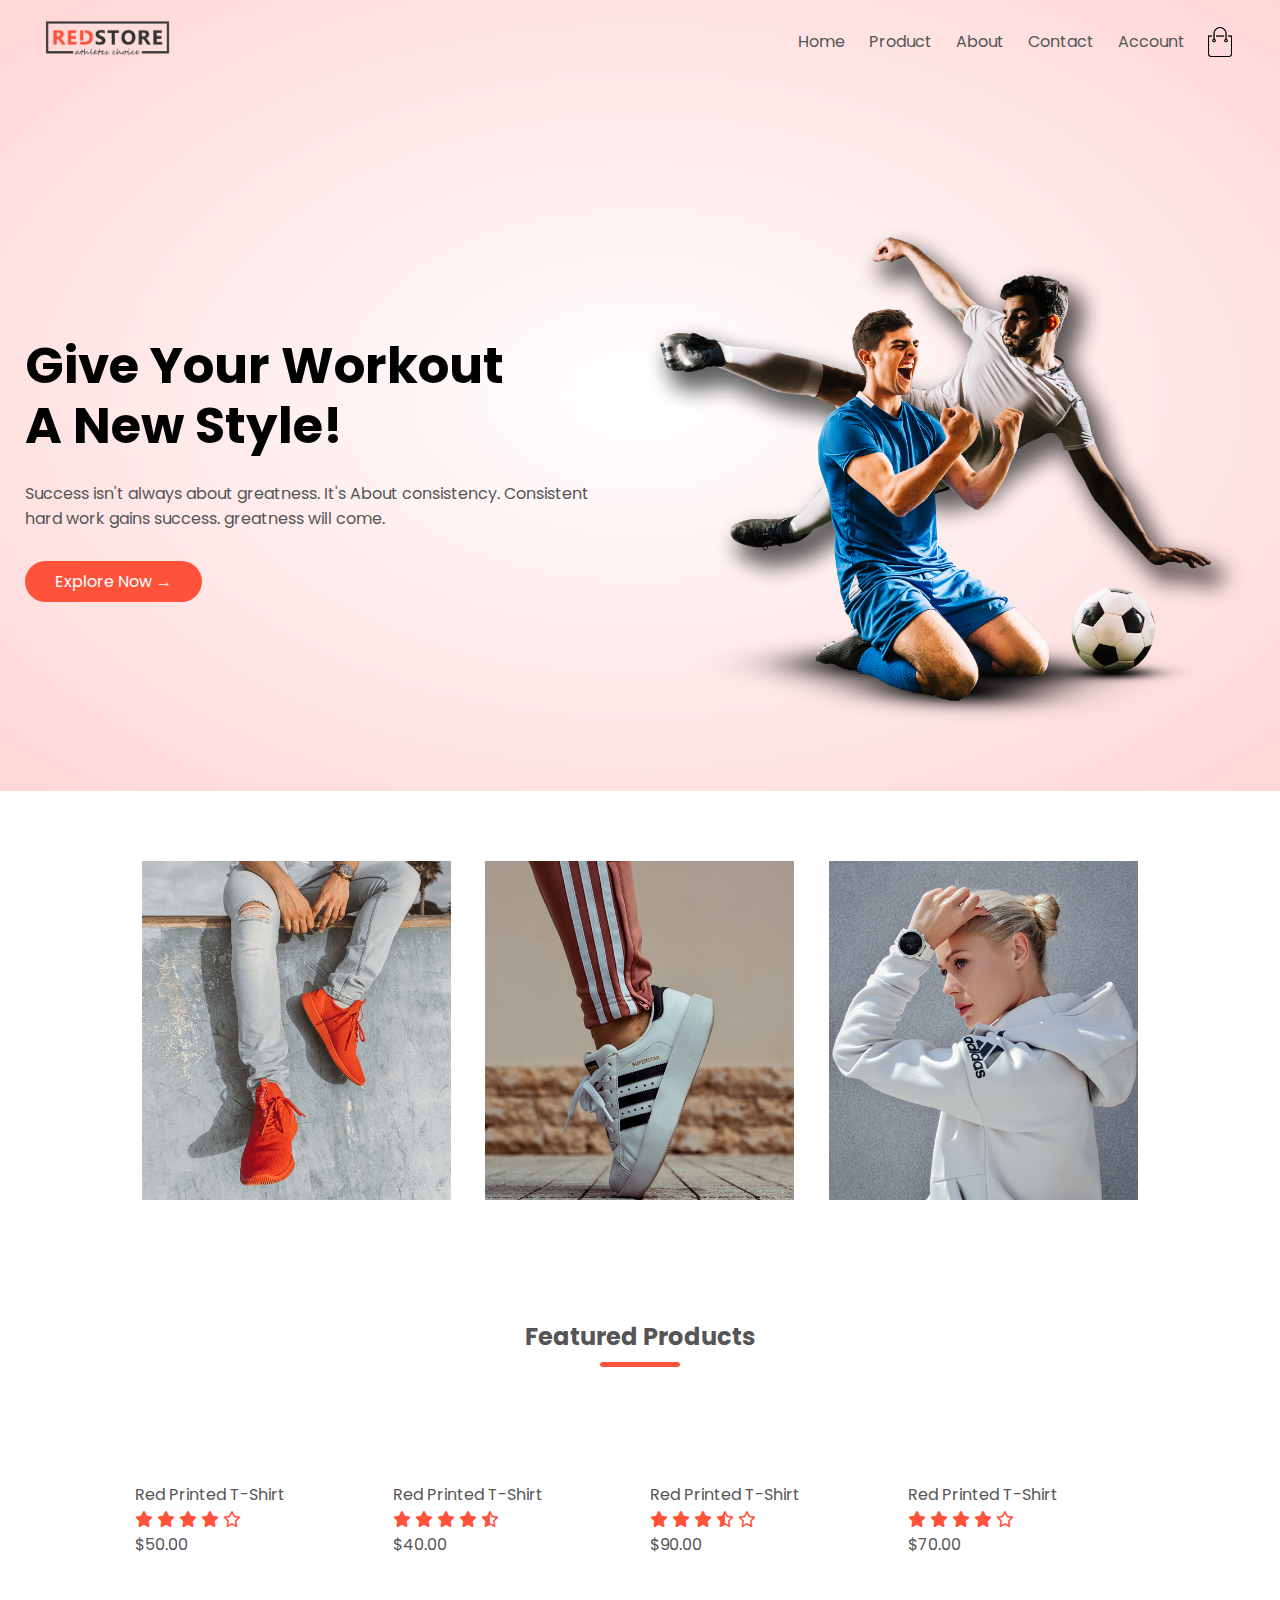
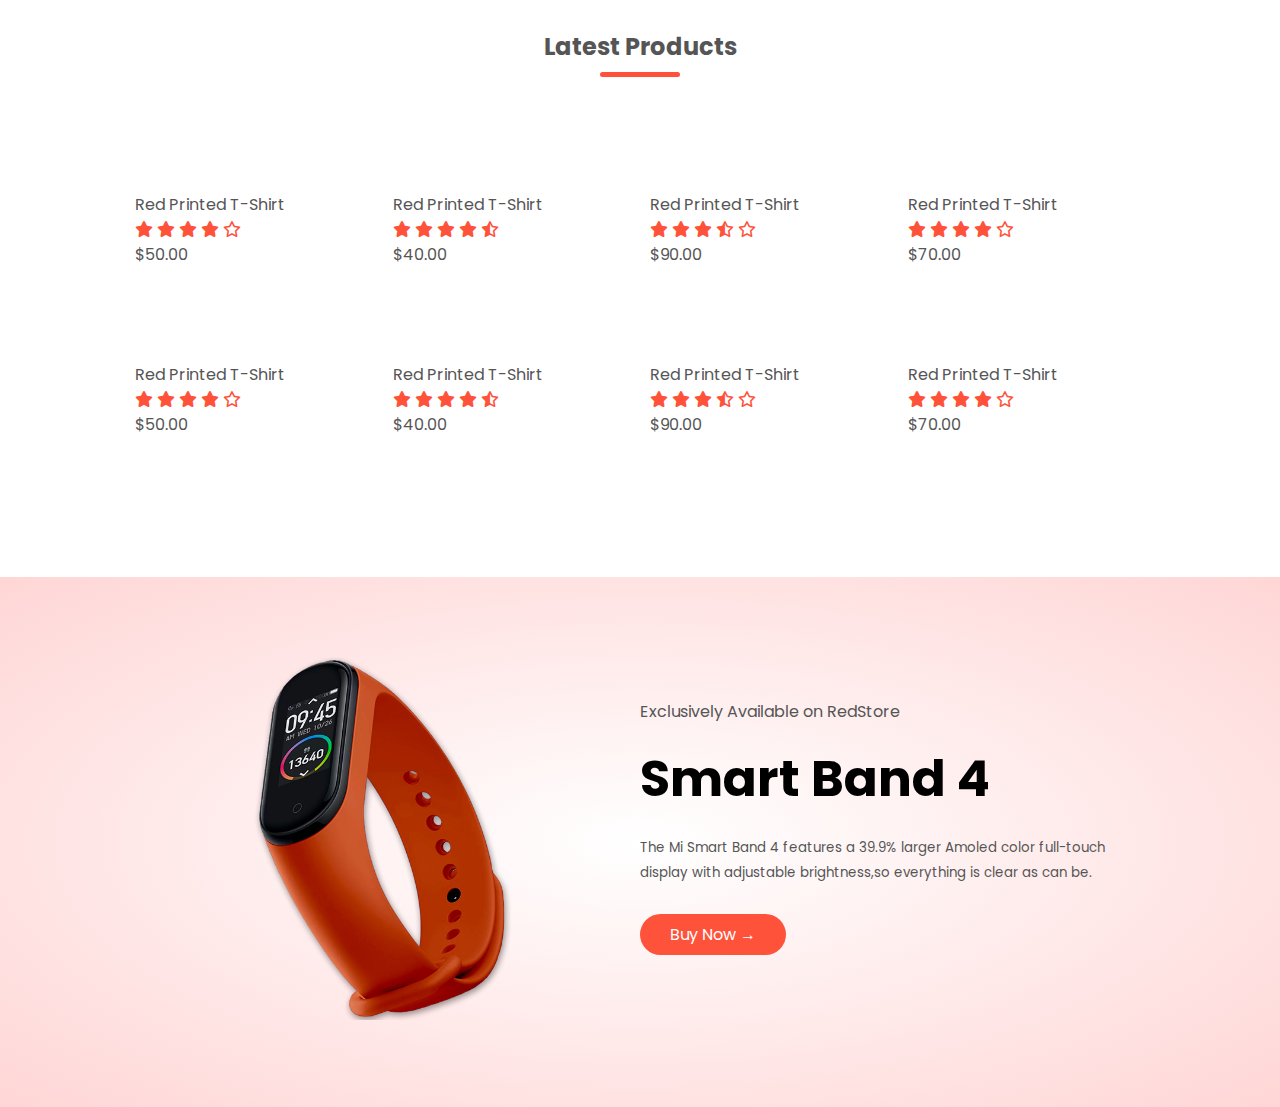
==== index.html @ 695eed3b "intial" ====
<!DOCTYPE html>
<html lang="en" dir="ltr">

<head>
  <meta charset="utf-8">
  <title>RED Store | Ecommerce Website</title>
  <link rel="stylesheet" href="styles.css">
  <link rel="preconnect" href="https://fonts.googleapis.com">
  <link rel="preconnect" href="https://fonts.gstatic.com" crossorigin>
  <link href="https://fonts.googleapis.com/css2?family=Montserrat:wght@700&family=Poppins:wght@300;400;500;600;700&family=Ubuntu:wght@700&display=swap" rel="stylesheet">
  <link rel="stylesheet" href="css/all.css">

</head>

<body>
  <div class="header">


    <div class="container">
      <div class="navbar">
        <div class="logo">
          <img src="images/logo.png" width="125px">
        </div>
        <nav>
          <ul>
            <li><a href="">Home</a></li>
            <li><a href="">Product</a></li>
            <li><a href="">About</a></li>
            <li><a href="">Contact</a></li>
            <li><a href="">Account</a></li>
          </ul>
        </nav>
        <img src="images/cart.png" width="30px" height="30px">
      </div>
      <div class="row">
        <div class="col-2">
          <h1>Give Your Workout <br> A New Style!</h1>
          <p>Success isn't always about greatness. It's About
            consistency. Consistent <br> hard work gains success. greatness
            will come.</p>
          <a href="" class="btn">Explore Now &#8594;</a>
        </div>
        <div class="col-2">
          <img src="images/image1.png" alt="image">
        </div>

      </div>
    </div>
  </div>

  <!---featured categories ---->
  <div class="categories">
    <div class="small-container">
      <div class="row">
        <div class="col-3">
          <img src="images/category-1.jpg" alt="">
        </div>
        <div class="col-3">
          <img src="images/category-2.jpg" alt="">
        </div>
        <div class="col-3">
          <img src="images/category-3.jpg" alt="">
        </div>
      </div>
    </div>
  </div>

  <!----featured Product-------->
  <div class="small-container">
    <h2 class="title">Featured Products</h2>
    <div class="row">
      <div class="col-4">
        <img src="images/Product-1.jpg" alt="">
        <h4>Red Printed T-Shirt</h4>
        <div class="rating">
          <i class="fa fa-star"></i>
          <i class="fa fa-star"></i>
          <i class="fa fa-star"></i>
          <i class="fa fa-star"></i>
          <i class="fa fa-regular fa-star"></i>
        </div>
        <p>$50.00</p>
      </div>
      <div class="col-4">
        <img src="images/Product-2.jpg" alt="">
        <h4>Red Printed T-Shirt</h4>
        <div class="rating">
          <i class="fa fa-star"></i>
          <i class="fa fa-star"></i>
          <i class="fa fa-star"></i>
          <i class="fa fa-star"></i>
          <i class="fa fa-regular fa-star-half-stroke"></i>
        </div>
        <p>$40.00</p>
      </div>
      <div class="col-4">
        <img src="images/Product-3.jpg" alt="">
        <h4>Red Printed T-Shirt</h4>
        <div class="rating">
          <i class="fa fa-star"></i>
          <i class="fa fa-star"></i>
          <i class="fa fa-star"></i>
          <i class="fa fa-regular fa-star-half-stroke"></i>
          <i class="fa fa-regular fa-star"></i>
        </div>
        <p>$90.00</p>
      </div>
      <div class="col-4">
        <img src="images/Product-4.jpg" alt="">
        <h4>Red Printed T-Shirt</h4>
        <div class="rating">
          <i class="fa fa-star"></i>
          <i class="fa fa-star"></i>
          <i class="fa fa-star"></i>
          <i class="fa fa-star"></i>
          <i class="fa fa-regular fa-star"></i>
        </div>
        <p>$70.00</p>
      </div>
    </div>

    <!--latest_product-->
      <h2 class="title">Latest Products</h2>
      <div class="row">
        <div class="col-4">
          <img src="images/Product-5.jpg" alt="">
          <h4>Red Printed T-Shirt</h4>
          <div class="rating">
            <i class="fa fa-star"></i>
            <i class="fa fa-star"></i>
            <i class="fa fa-star"></i>
            <i class="fa fa-star"></i>
            <i class="fa fa-regular fa-star"></i>
          </div>
          <p>$50.00</p>
        </div>
        <div class="col-4">
          <img src="images/Product-6.jpg" alt="">
          <h4>Red Printed T-Shirt</h4>
          <div class="rating">
            <i class="fa fa-star"></i>
            <i class="fa fa-star"></i>
            <i class="fa fa-star"></i>
            <i class="fa fa-star"></i>
            <i class="fa fa-regular fa-star-half-stroke"></i>
          </div>
          <p>$40.00</p>
        </div>
        <div class="col-4">
          <img src="images/Product-7.jpg" alt="">
          <h4>Red Printed T-Shirt</h4>
          <div class="rating">
            <i class="fa fa-star"></i>
            <i class="fa fa-star"></i>
            <i class="fa fa-star"></i>
            <i class="fa fa-regular fa-star-half-stroke"></i>
            <i class="fa fa-regular fa-star"></i>
          </div>
          <p>$90.00</p>
        </div>
        <div class="col-4">
          <img src="images/Product-8.jpg" alt="">
          <h4>Red Printed T-Shirt</h4>
          <div class="rating">
            <i class="fa fa-star"></i>
            <i class="fa fa-star"></i>
            <i class="fa fa-star"></i>
            <i class="fa fa-star"></i>
            <i class="fa fa-regular fa-star"></i>
          </div>
          <p>$70.00</p>
        </div>
      </div>
      <div class="row">
        <div class="col-4">
          <img src="images/Product-9.jpg" alt="">
          <h4>Red Printed T-Shirt</h4>
          <div class="rating">
            <i class="fa fa-star"></i>
            <i class="fa fa-star"></i>
            <i class="fa fa-star"></i>
            <i class="fa fa-star"></i>
            <i class="fa fa-regular fa-star"></i>
          </div>
          <p>$50.00</p>
        </div>
        <div class="col-4">
          <img src="images/Product-10.jpg" alt="">
          <h4>Red Printed T-Shirt</h4>
          <div class="rating">
            <i class="fa fa-star"></i>
            <i class="fa fa-star"></i>
            <i class="fa fa-star"></i>
            <i class="fa fa-star"></i>
            <i class="fa fa-regular fa-star-half-stroke"></i>
          </div>
          <p>$40.00</p>
        </div>
        <div class="col-4">
          <img src="images/Product-11.jpg" alt="">
          <h4>Red Printed T-Shirt</h4>
          <div class="rating">
            <i class="fa fa-star"></i>
            <i class="fa fa-star"></i>
            <i class="fa fa-star"></i>
            <i class="fa fa-regular fa-star-half-stroke"></i>
            <i class="fa fa-regular fa-star"></i>
          </div>
          <p>$90.00</p>
        </div>
        <div class="col-4">
          <img src="images/Product-12.jpg" alt="">
          <h4>Red Printed T-Shirt</h4>
          <div class="rating">
            <i class="fa fa-star"></i>
            <i class="fa fa-star"></i>
            <i class="fa fa-star"></i>
            <i class="fa fa-star"></i>
            <i class="fa fa-regular fa-star"></i>
          </div>
          <p>$70.00</p>
        </div>
      </div>
  </div>

  <!---offer---->

  <div class="offer">
    <div class="small-container">
      <div class="row">
        <div class="col-2">
          <img src="images/exclusive.png" class="offer-img">
        </div>
        <div class="col-2">
          <p>Exclusively Available on RedStore</p>
          <h1>Smart Band 4</h1>
          <small>The Mi Smart Band 4 features a 39.9% larger Amoled color
            full-touch display with adjustable brightness,so everything
          is clear as can be.</small>
          <a href="" class="btn">Buy Now &#8594;</a>
        </div>

      </div>
    </div>

  </div>
</body>

</html>
---- styles.css ----
*{
  margin: 0;
  padding: 0;
  box-sizing: border-box;
  <!-- this will be done for all the html element ie. by default -->
}
body{
font-family: 'Poppins', sans-serif;
}

.navbar{
  display: flex;
  align-items: center;
  padding: 20px;
}

nav{
  flex:1;
  text-align: right;

}
nav ul{
  display: inline-block;
  list-style-type: none; <!-- for no bullet point -->
}

nav ul li{
  display: inline-block;
  margin-right: 20px;
}

a{
  text-decoration: none;
  color: #555;
}

p{
  color: #555;
}
.container{
  max-width: 1300px;
  margin: auto;
  padding-left: 25px;
  padding-right: 25px;
}

.row{
  display: flex;
  align-items: center;
  flex-wrap: wrap;
  justify-content: space-around;
}

.col-2{
  flex-basis: 50%;
  min-width: 300px;
}

.col-2 img{
  max-width: 100%;
  padding: 50px 0;
}

.col-2 h1{
  font-size: 50px;
  line-height: 60px;
  margin: 25px 0;
}

.btn{
  display: inline-block;
  background: #ff523b;
  color: #fff;
  padding: 8px 30px;
  margin: 30px 0;
  border-radius: 30px;
  transition: 0.5s;
}

.btn:hover{
  background: #563434;
}
.header{
  background: radial-gradient(#fff,#ffd6d6);
}

.header .row{
  margin-top: 70px;
}

.categories{
  margin: 70px 0;
}
.col-3{
  flex-basis: 30%;
  min-width: 250px;
  margin-bottom: 30px;
}
.col-3 img{
  width: 100%;
}
.small-container{
  max-width: 1080px;
  margin: auto;
  padding-left: 25px;
  padding-right: 25px;
}
.col-4{
  flex-basis: 25%;
  padding: 10px;
  min-width: 200px;
  margin-bottom: 50px;
  transition: transform 0.5s;
}
.col-4 img{
  width: 100%;
}

.title{
  text-align: center;
  margin: 0 auto 80px;
  position: relative;
  line-height: 60px;
  color: #555;
}
.title::after{
  content: '';
  background: #ff523b;
  width: 80px;
  height: 5px;
  border-radius: 5px;
  position: absolute;
  bottom: 0;
  left: 50%;
  transform: translateX(-50%);
}
h4{
  color: #555;
  font-weight: normal;
}
.col 4 p{
  font-size: 14px;
}
.rating .fa{
  color: #ff523b;
}
.col-4:hover{
  transform: translateY(-5px);
}

.offer{
  background: radial-gradient(#fff,#ffd6d6);
  margin-top: 80px;
  padding: 30px 0;
}

.col-2 .offer-img{
  padding: 50px;
}
small{
  color:#555;
}
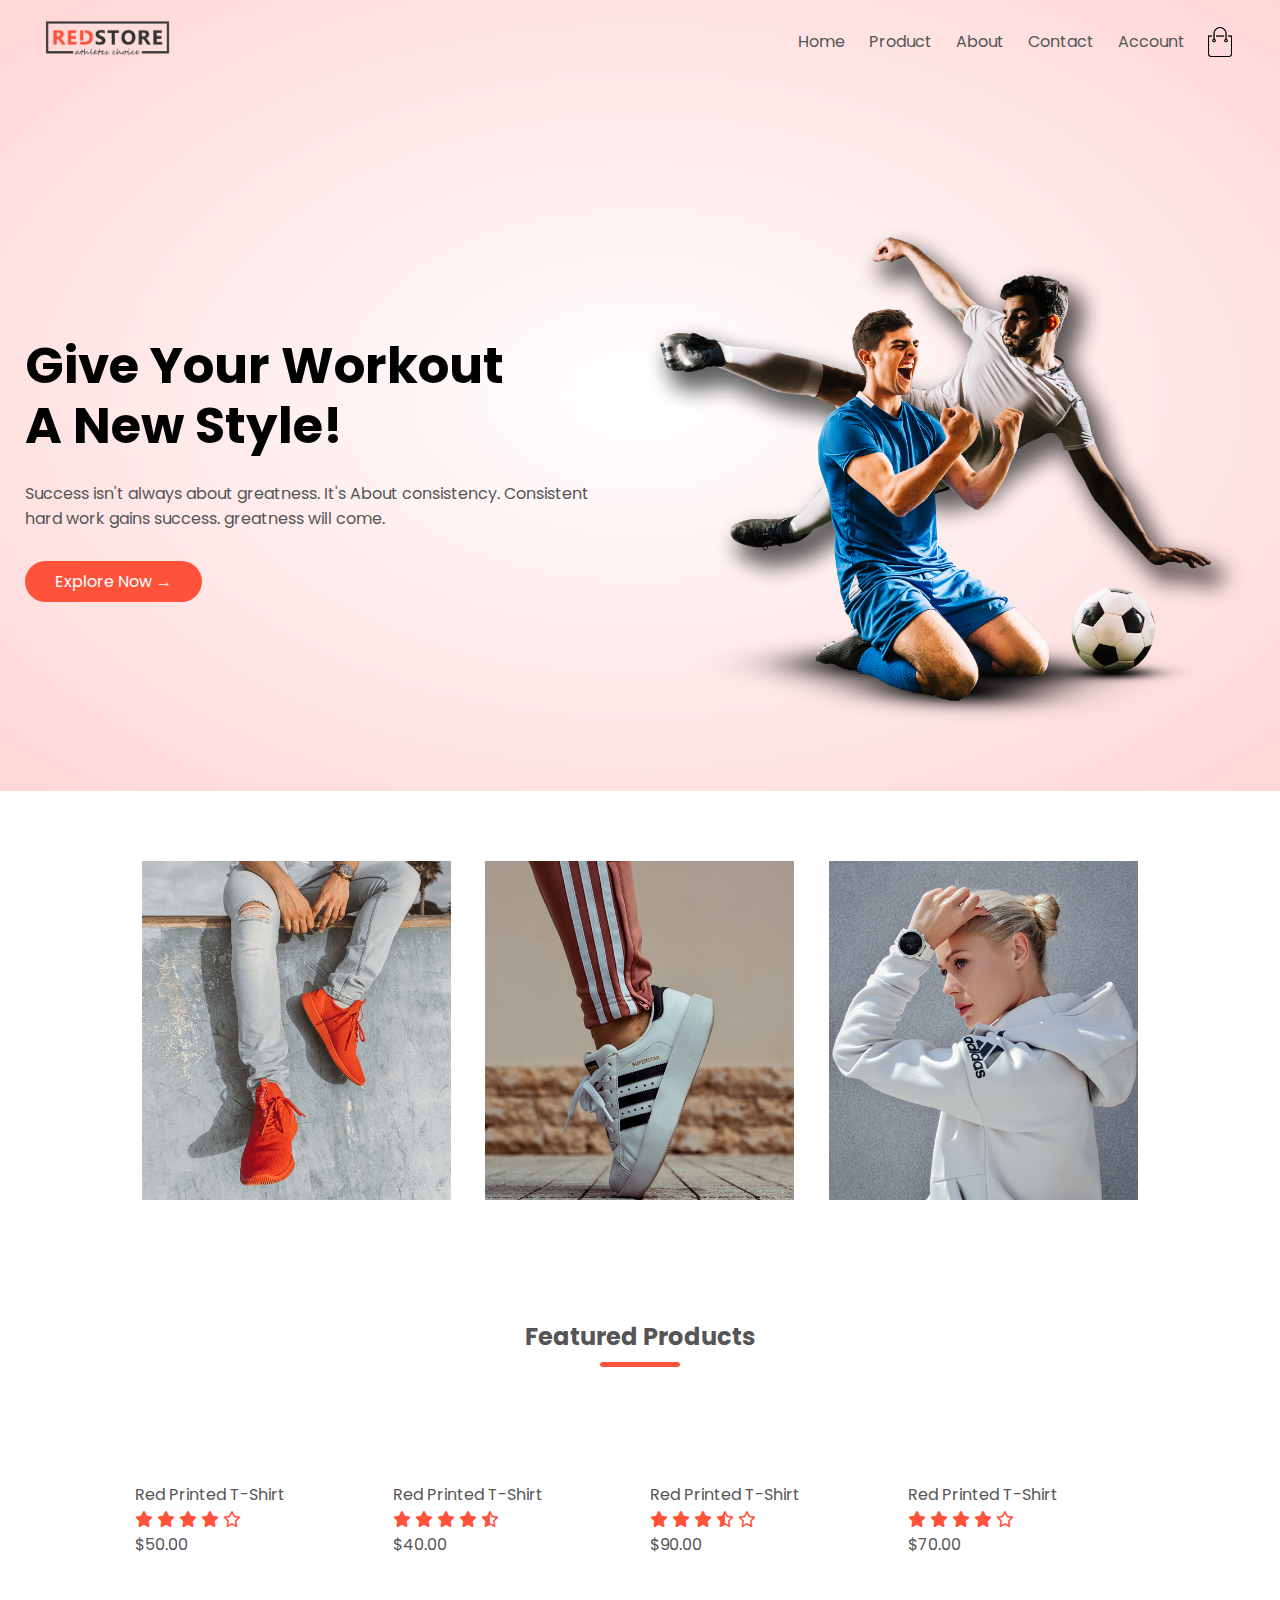
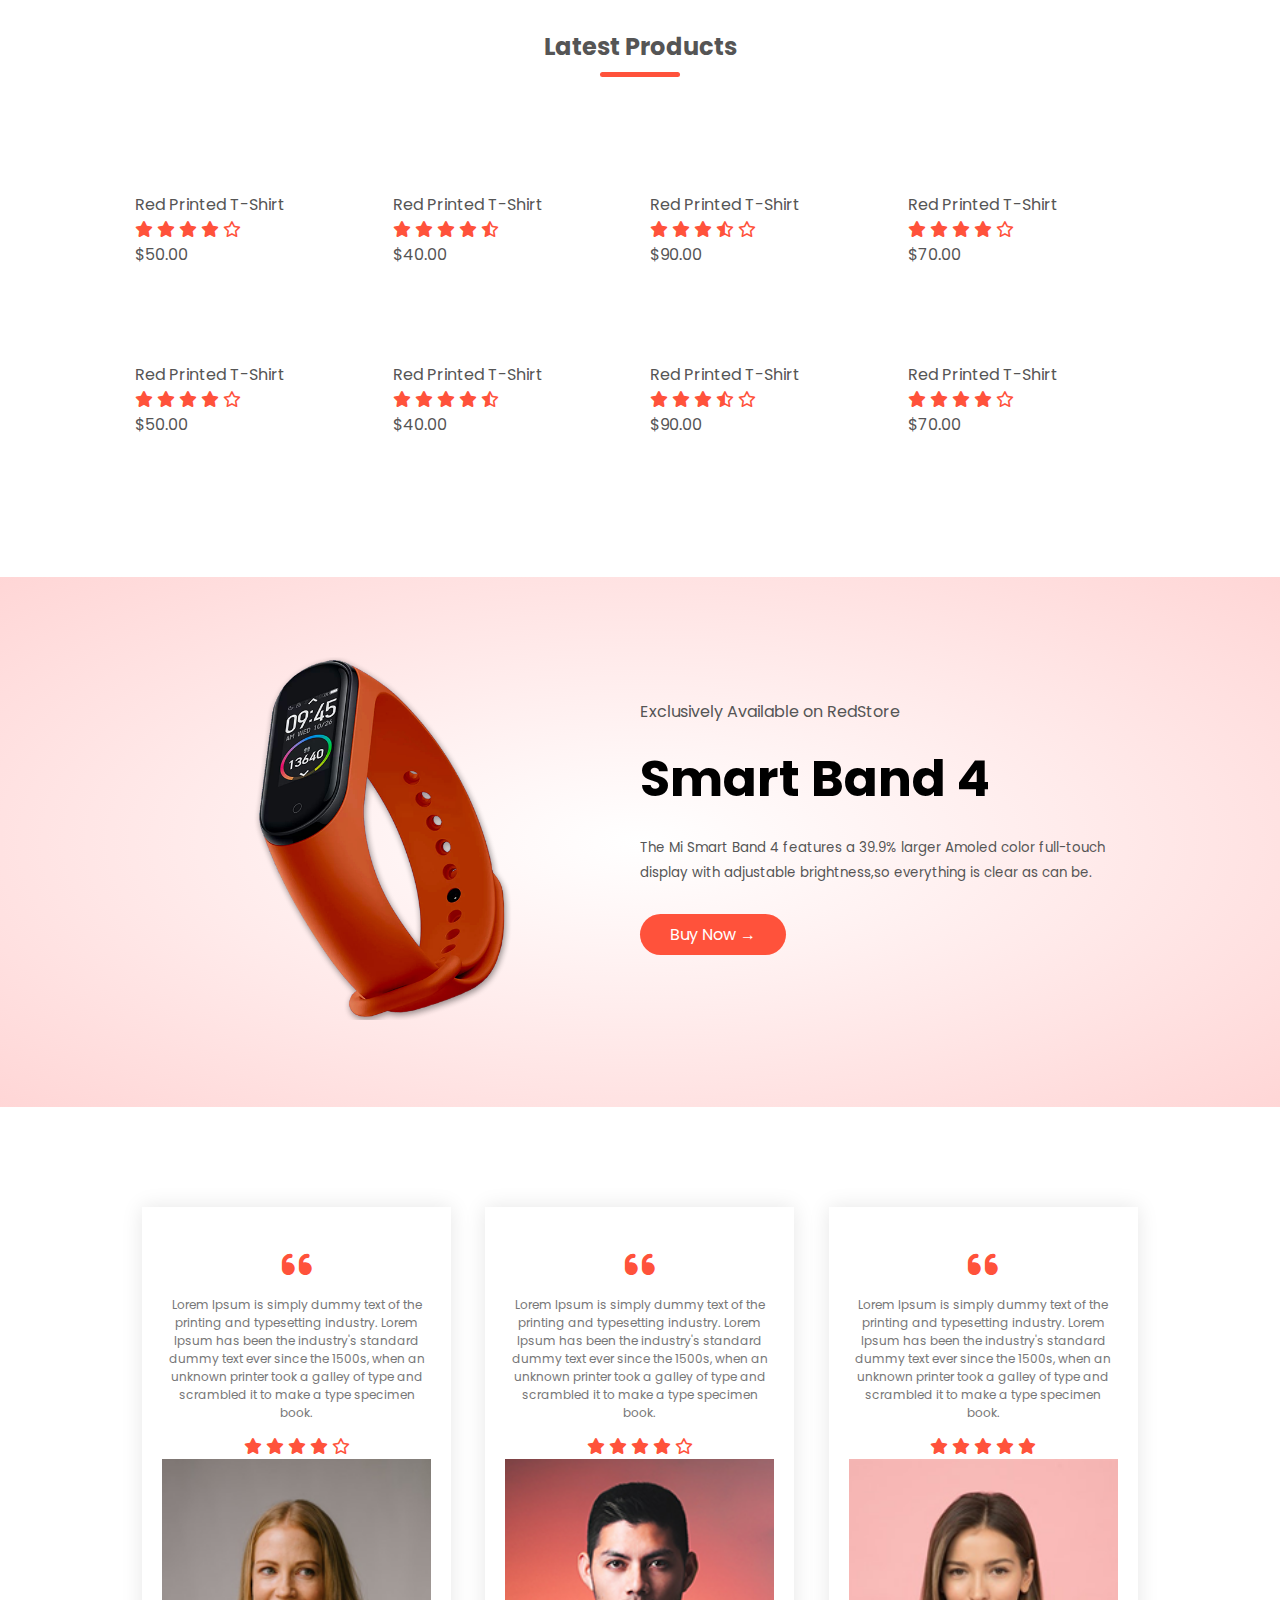
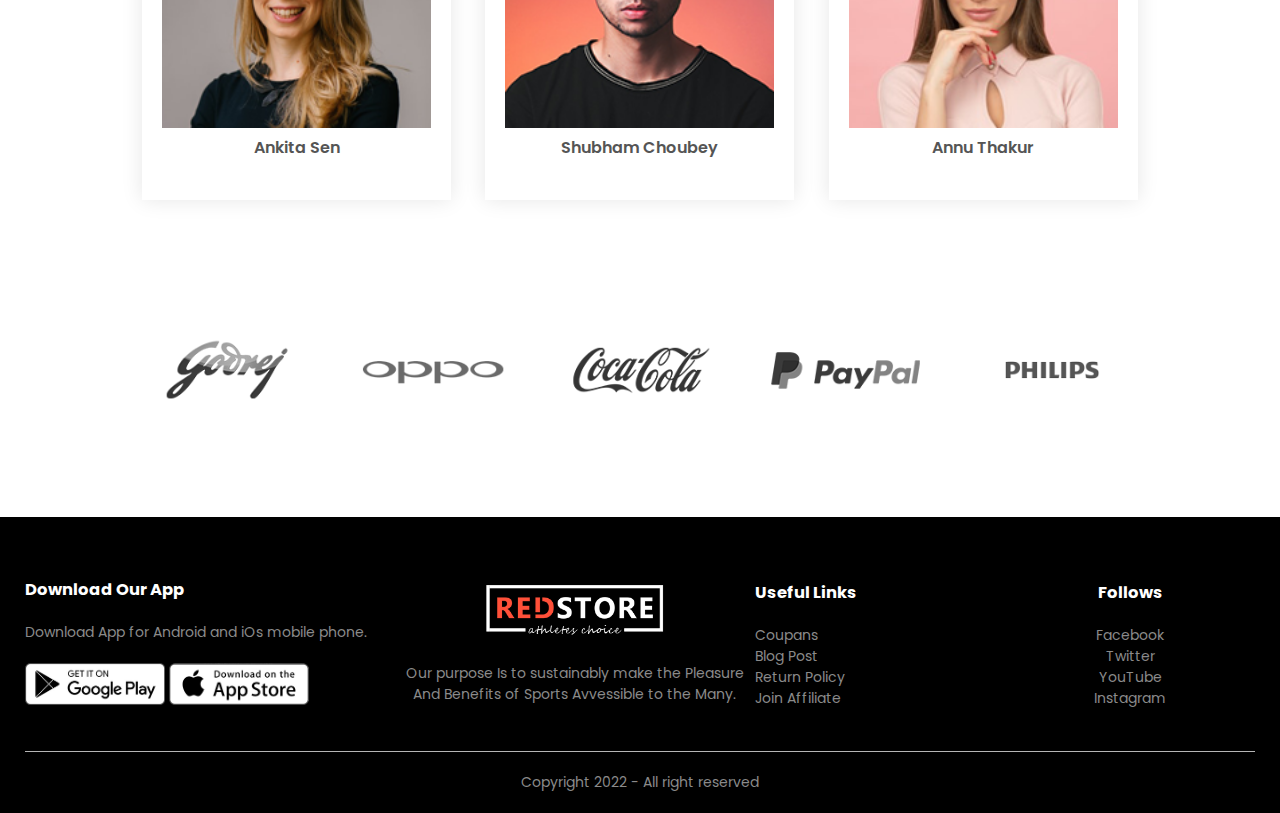
==== commit 387c8448: "intial" ====
--- a/index.html
+++ b/index.html
@@ -3,6 +3,7 @@
 
 <head>
   <meta charset="utf-8">
+  <meta name="viewport" content="width=device-width, initial-scale=1.0">
   <title>RED Store | Ecommerce Website</title>
   <link rel="stylesheet" href="styles.css">
   <link rel="preconnect" href="https://fonts.googleapis.com">
@@ -22,7 +23,7 @@
           <img src="images/logo.png" width="125px">
         </div>
         <nav>
-          <ul>
+          <ul id="MenuItems">
             <li><a href="">Home</a></li>
             <li><a href="">Product</a></li>
             <li><a href="">About</a></li>
@@ -31,6 +32,7 @@
           </ul>
         </nav>
         <img src="images/cart.png" width="30px" height="30px">
+<img src="images/menu.png" class="menu-icon" onclick="menutoggle()">
       </div>
       <div class="row">
         <div class="col-2">
@@ -120,107 +122,107 @@
     </div>
 
     <!--latest_product-->
-      <h2 class="title">Latest Products</h2>
-      <div class="row">
-        <div class="col-4">
-          <img src="images/Product-5.jpg" alt="">
-          <h4>Red Printed T-Shirt</h4>
-          <div class="rating">
-            <i class="fa fa-star"></i>
-            <i class="fa fa-star"></i>
-            <i class="fa fa-star"></i>
-            <i class="fa fa-star"></i>
-            <i class="fa fa-regular fa-star"></i>
-          </div>
-          <p>$50.00</p>
-        </div>
-        <div class="col-4">
-          <img src="images/Product-6.jpg" alt="">
-          <h4>Red Printed T-Shirt</h4>
-          <div class="rating">
-            <i class="fa fa-star"></i>
-            <i class="fa fa-star"></i>
-            <i class="fa fa-star"></i>
-            <i class="fa fa-star"></i>
-            <i class="fa fa-regular fa-star-half-stroke"></i>
-          </div>
-          <p>$40.00</p>
-        </div>
-        <div class="col-4">
-          <img src="images/Product-7.jpg" alt="">
-          <h4>Red Printed T-Shirt</h4>
-          <div class="rating">
-            <i class="fa fa-star"></i>
-            <i class="fa fa-star"></i>
-            <i class="fa fa-star"></i>
-            <i class="fa fa-regular fa-star-half-stroke"></i>
-            <i class="fa fa-regular fa-star"></i>
-          </div>
-          <p>$90.00</p>
-        </div>
-        <div class="col-4">
-          <img src="images/Product-8.jpg" alt="">
-          <h4>Red Printed T-Shirt</h4>
-          <div class="rating">
-            <i class="fa fa-star"></i>
-            <i class="fa fa-star"></i>
-            <i class="fa fa-star"></i>
-            <i class="fa fa-star"></i>
-            <i class="fa fa-regular fa-star"></i>
-          </div>
-          <p>$70.00</p>
-        </div>
-      </div>
-      <div class="row">
-        <div class="col-4">
-          <img src="images/Product-9.jpg" alt="">
-          <h4>Red Printed T-Shirt</h4>
-          <div class="rating">
-            <i class="fa fa-star"></i>
-            <i class="fa fa-star"></i>
-            <i class="fa fa-star"></i>
-            <i class="fa fa-star"></i>
-            <i class="fa fa-regular fa-star"></i>
-          </div>
-          <p>$50.00</p>
-        </div>
-        <div class="col-4">
-          <img src="images/Product-10.jpg" alt="">
-          <h4>Red Printed T-Shirt</h4>
-          <div class="rating">
-            <i class="fa fa-star"></i>
-            <i class="fa fa-star"></i>
-            <i class="fa fa-star"></i>
-            <i class="fa fa-star"></i>
-            <i class="fa fa-regular fa-star-half-stroke"></i>
-          </div>
-          <p>$40.00</p>
-        </div>
-        <div class="col-4">
-          <img src="images/Product-11.jpg" alt="">
-          <h4>Red Printed T-Shirt</h4>
-          <div class="rating">
-            <i class="fa fa-star"></i>
-            <i class="fa fa-star"></i>
-            <i class="fa fa-star"></i>
-            <i class="fa fa-regular fa-star-half-stroke"></i>
-            <i class="fa fa-regular fa-star"></i>
-          </div>
-          <p>$90.00</p>
-        </div>
-        <div class="col-4">
-          <img src="images/Product-12.jpg" alt="">
-          <h4>Red Printed T-Shirt</h4>
-          <div class="rating">
-            <i class="fa fa-star"></i>
-            <i class="fa fa-star"></i>
-            <i class="fa fa-star"></i>
-            <i class="fa fa-star"></i>
-            <i class="fa fa-regular fa-star"></i>
-          </div>
-          <p>$70.00</p>
-        </div>
-      </div>
+    <h2 class="title">Latest Products</h2>
+    <div class="row">
+      <div class="col-4">
+        <img src="images/Product-5.jpg" alt="">
+        <h4>Red Printed T-Shirt</h4>
+        <div class="rating">
+          <i class="fa fa-star"></i>
+          <i class="fa fa-star"></i>
+          <i class="fa fa-star"></i>
+          <i class="fa fa-star"></i>
+          <i class="fa fa-regular fa-star"></i>
+        </div>
+        <p>$50.00</p>
+      </div>
+      <div class="col-4">
+        <img src="images/Product-6.jpg" alt="">
+        <h4>Red Printed T-Shirt</h4>
+        <div class="rating">
+          <i class="fa fa-star"></i>
+          <i class="fa fa-star"></i>
+          <i class="fa fa-star"></i>
+          <i class="fa fa-star"></i>
+          <i class="fa fa-regular fa-star-half-stroke"></i>
+        </div>
+        <p>$40.00</p>
+      </div>
+      <div class="col-4">
+        <img src="images/Product-7.jpg" alt="">
+        <h4>Red Printed T-Shirt</h4>
+        <div class="rating">
+          <i class="fa fa-star"></i>
+          <i class="fa fa-star"></i>
+          <i class="fa fa-star"></i>
+          <i class="fa fa-regular fa-star-half-stroke"></i>
+          <i class="fa fa-regular fa-star"></i>
+        </div>
+        <p>$90.00</p>
+      </div>
+      <div class="col-4">
+        <img src="images/Product-8.jpg" alt="">
+        <h4>Red Printed T-Shirt</h4>
+        <div class="rating">
+          <i class="fa fa-star"></i>
+          <i class="fa fa-star"></i>
+          <i class="fa fa-star"></i>
+          <i class="fa fa-star"></i>
+          <i class="fa fa-regular fa-star"></i>
+        </div>
+        <p>$70.00</p>
+      </div>
+    </div>
+    <div class="row">
+      <div class="col-4">
+        <img src="images/Product-9.jpg" alt="">
+        <h4>Red Printed T-Shirt</h4>
+        <div class="rating">
+          <i class="fa fa-star"></i>
+          <i class="fa fa-star"></i>
+          <i class="fa fa-star"></i>
+          <i class="fa fa-star"></i>
+          <i class="fa fa-regular fa-star"></i>
+        </div>
+        <p>$50.00</p>
+      </div>
+      <div class="col-4">
+        <img src="images/Product-10.jpg" alt="">
+        <h4>Red Printed T-Shirt</h4>
+        <div class="rating">
+          <i class="fa fa-star"></i>
+          <i class="fa fa-star"></i>
+          <i class="fa fa-star"></i>
+          <i class="fa fa-star"></i>
+          <i class="fa fa-regular fa-star-half-stroke"></i>
+        </div>
+        <p>$40.00</p>
+      </div>
+      <div class="col-4">
+        <img src="images/Product-11.jpg" alt="">
+        <h4>Red Printed T-Shirt</h4>
+        <div class="rating">
+          <i class="fa fa-star"></i>
+          <i class="fa fa-star"></i>
+          <i class="fa fa-star"></i>
+          <i class="fa fa-regular fa-star-half-stroke"></i>
+          <i class="fa fa-regular fa-star"></i>
+        </div>
+        <p>$90.00</p>
+      </div>
+      <div class="col-4">
+        <img src="images/Product-12.jpg" alt="">
+        <h4>Red Printed T-Shirt</h4>
+        <div class="rating">
+          <i class="fa fa-star"></i>
+          <i class="fa fa-star"></i>
+          <i class="fa fa-star"></i>
+          <i class="fa fa-star"></i>
+          <i class="fa fa-regular fa-star"></i>
+        </div>
+        <p>$70.00</p>
+      </div>
+    </div>
   </div>
 
   <!---offer---->
@@ -236,14 +238,157 @@
           <h1>Smart Band 4</h1>
           <small>The Mi Smart Band 4 features a 39.9% larger Amoled color
             full-touch display with adjustable brightness,so everything
-          is clear as can be.</small>
+            is clear as can be.</small>
           <a href="" class="btn">Buy Now &#8594;</a>
         </div>
 
       </div>
     </div>
-
-  </div>
+  </div>
+
+  <!---testimonial------->
+  <div class="testimonial">
+    <div class="small-container">
+      <div class="row">
+        <div class="col-3">
+          <i class="fa fa-quote-left"></i>
+          <p>Lorem Ipsum is simply dummy text of the
+            printing and typesetting industry. Lorem
+            Ipsum has been the industry's standard dummy
+            text ever since the 1500s, when an unknown
+            printer took a galley of type and scrambled
+            it to make a type specimen book.</p>
+          <div class="rating">
+            <i class="fa fa-star"></i>
+            <i class="fa fa-star"></i>
+            <i class="fa fa-star"></i>
+            <i class="fa fa-star"></i>
+            <i class="fa fa-regular fa-star"></i>
+          </div>
+          <img src="images/user-1.png">
+          <h3>Ankita Sen</h3>
+        </div>
+        <div class="col-3">
+          <i class="fa fa-quote-left"></i>
+          <p>Lorem Ipsum is simply dummy text of the
+            printing and typesetting industry. Lorem
+            Ipsum has been the industry's standard dummy
+            text ever since the 1500s, when an unknown
+            printer took a galley of type and scrambled
+            it to make a type specimen book.</p>
+          <div class="rating">
+            <i class="fa fa-star"></i>
+            <i class="fa fa-star"></i>
+            <i class="fa fa-star"></i>
+            <i class="fa fa-star"></i>
+            <i class="fa fa-regular fa-star"></i>
+          </div>
+          <img src="images/user-2.png">
+          <h3>Shubham Choubey</h3>
+        </div>
+        <div class="col-3">
+          <i class="fa fa-quote-left"></i>
+          <p>Lorem Ipsum is simply dummy text of the
+            printing and typesetting industry. Lorem
+            Ipsum has been the industry's standard dummy
+            text ever since the 1500s, when an unknown
+            printer took a galley of type and scrambled
+            it to make a type specimen book.</p>
+          <div class="rating">
+            <i class="fa fa-star"></i>
+            <i class="fa fa-star"></i>
+            <i class="fa fa-star"></i>
+            <i class="fa fa-star"></i>
+            <i class="fa fa-star"></i>
+          </div>
+          <img src="images/user-3.png">
+          <h3>Annu Thakur</h3>
+        </div>
+      </div>
+
+    </div>
+    <!----brand---->
+
+    <div class="brands">
+      <div class="small-container">
+        <div class="row">
+          <div class="col-5">
+            <img src="images/logo-godrej.png">
+          </div>
+          <div class="col-5">
+            <img src="images/logo-oppo.png">
+          </div>
+          <div class="col-5">
+            <img src="images/logo-coca-cola.png">
+          </div>
+          <div class="col-5">
+            <img src="images/logo-paypal.png">
+          </div>
+          <div class="col-5">
+            <img src="images/logo-philips.png">
+          </div>
+
+        </div>
+
+      </div>
+
+    </div>
+  </div>
+
+  <!-----footer------>
+  <div class="footer">
+    <div class="container">
+      <div class="row">
+        <div class="footer-col-1">
+          <h3>Download Our App</h3>
+          <p>Download App for Android and iOs mobile phone.</p>
+<div class="app-logo">
+  <img src="images/play-store.png">
+  <img src="images/app-store.png">
+</div>
+        </div>
+        <div class="footer-col-2">
+          <img src="images/logo-white.png">
+          <p>Our purpose Is to sustainably make the Pleasure And
+          Benefits of Sports Avvessible to the Many.</p>
+        </div>
+        <div class="footer-col-3">
+          <h3>Useful Links</h3>
+        <ul>
+          <li>Coupans</li>
+          <li>Blog Post</li>
+          <li>Return Policy</li>
+          <li>Join Affiliate</li>
+        </ul>
+        </div>
+        <div class="footer-col-4">
+          <h3>Follows</h3>
+        <ul>
+          <li>Facebook</li>
+          <li>Twitter</li>
+          <li>YouTube</li>
+          <li>Instagram</li>
+        </ul>
+        </div>
+      </div>
+      <hr>
+<p class="copyright">Copyright 2022 - All right reserved</p>
+    </div>
+
+  </div>
+  <!---------js for toggle menu----->
+  <script>
+    var MenuItems=document.getElementById("MenuItems");
+    MenuItems.style.maxHeight="0px";
+    function menutoggle(){
+      if(MenuItems.style.maxHeight=="0px")
+      {
+        MenuItems.style.maxHeight=="200px";
+      }else{
+        MenuItems.style.maxHeight=="0px";
+      }
+    }
+  </script>
 </body>
 
 </html>
--- a/styles.css
+++ b/styles.css
@@ -160,3 +160,146 @@
 small{
   color:#555;
 }
+
+/*---testimonial----*/
+.testimonial{
+  padding-top: 100px;
+}
+.testimonial .col-3{
+  text-align: center;
+  padding: 40px 20px;
+  box-shadow: 0 0 20px 0px rgba(0,0,0,0.1);
+  cursor: pointer;
+  transition: transform 0.5s;
+}
+.testimonial .col-3 .img{
+  width: 50px;
+  margin-top: 20px;
+  border-radius: 50%;
+}
+.testimonial .col-3:hover{
+  transform: translateY(-10px);
+}
+.fa.fa-quote-left{
+  font-size: 34px;
+  color: #ff523b;
+}
+.col-3 p{
+  font-size: 12px;
+  margin: 12px 0;
+  color: #777;
+}
+.testimonial .col-3 h3{
+  font-weight: 600;
+  color: #555;
+  font-size: 16px;
+}
+
+/*----brands----*/
+.brands{
+  margin: 100px auto;
+}
+.col-5{
+  width: 160px;
+}
+.col-5 img{
+  width: 100%;
+  cursor: pointer;
+  filter: grayscale(100%);
+}
+.col-5 img:hover{
+  filter: grayscale(0);
+}
+/*---footer----*/
+
+.footer{
+  background: #000;
+  color: #8a8a8a;
+  font-size: 14px;
+  padding: 60px 0 20px;
+}
+.footer p{
+  color: #8a8a8a;
+}
+.footer h3{
+  color: #fff;
+  margin-bottom: 20px;
+}
+.footer-col-1, .footer-col-2, .footer-col-3, .footer-col-4{
+  min-width: 250px;
+  margin-bottom: 20px;
+}
+.footer-col-1{
+  flex-basis: 30%;
+}
+.footer-col-2{
+  flex:1;
+  text-align: center;
+}
+.footer-col-2 img{
+  width: 180px;
+  margin-bottom: 20px;
+}
+.footer-col-2, .footer-col-4{
+  flex-basis: 12%;
+  text-align: center;
+}
+ul{
+  list-style-type: none;
+}
+.app-logo{
+  margin-top: 20px;
+}
+.app-logo img{
+  width: 140px;
+}
+.footer hr{
+  border: none;
+  background: #b5b5b5;
+  height: 1px;
+  margin: 20px 0;
+}
+.copyright{
+  text-align: center;
+}
+
+.menu-icon{
+  width: 28px;
+  margin-left: 20px;
+  display: none;
+}
+
+/*----media query------*/
+
+@media only screen and (max-width:800px){
+  nav ul{
+    position: absolute;
+    top: 70px;
+    left: 0;
+    background: #333;
+    width: 100%;
+    overflow: hidden;
+    transition: max-height 0.5;
+  }
+  nav li{
+    display: block;
+    margin-right: 50px;
+    margin-top: 10px;
+    margin-bottom: 10px;
+  }
+  nav ul li a{
+    color: #fff;
+  }
+  .menu-icon{
+    display: block;
+    cursor: pointer;
+  }
+}
+@media only screen and (max-width:600px){
+  .row{
+    text-align: center;
+  }
+  .col-2, .col-3 ,.col-4{
+    flex-basis: 100%;
+  }
+}
